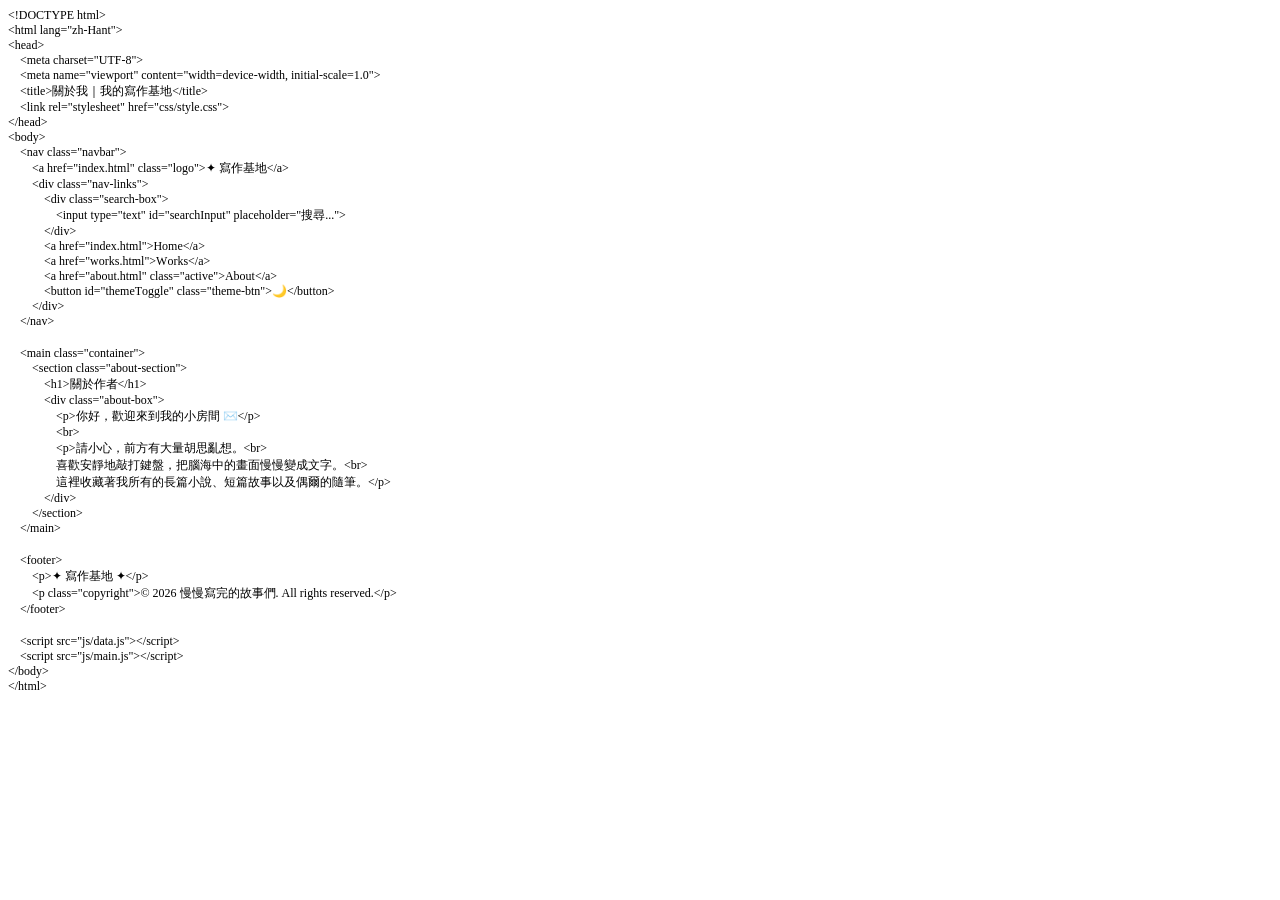
==== about.html @ 7deb7a11 "Add files via upload" ====
<!DOCTYPE html PUBLIC "-//W3C//DTD HTML 4.01//EN" "http://www.w3.org/TR/html4/strict.dtd">
<html>
<head>
  <meta http-equiv="Content-Type" content="text/html; charset=utf-8">
  <meta http-equiv="Content-Style-Type" content="text/css">
  <title></title>
  <meta name="Generator" content="Cocoa HTML Writer">
  <meta name="CocoaVersion" content="2685.5">
  <style type="text/css">
    p.p1 {margin: 0.0px 0.0px 0.0px 0.0px; font: 12.0px 'Songti TC'; -webkit-text-stroke: #000000}
    p.p2 {margin: 0.0px 0.0px 0.0px 0.0px; font: 12.0px 'Songti TC'; -webkit-text-stroke: #000000; min-height: 17.0px}
    span.s1 {font-kerning: none}
  </style>
</head>
<body>
<p class="p1"><span class="s1">&lt;!DOCTYPE html&gt;</span></p>
<p class="p1"><span class="s1">&lt;html lang="zh-Hant"&gt;</span></p>
<p class="p1"><span class="s1">&lt;head&gt;</span></p>
<p class="p1"><span class="s1"><span class="Apple-converted-space">    </span>&lt;meta charset="UTF-8"&gt;</span></p>
<p class="p1"><span class="s1"><span class="Apple-converted-space">    </span>&lt;meta name="viewport" content="width=device-width, initial-scale=1.0"&gt;</span></p>
<p class="p1"><span class="s1"><span class="Apple-converted-space">    </span>&lt;title&gt;關於我｜我的寫作基地&lt;/title&gt;</span></p>
<p class="p1"><span class="s1"><span class="Apple-converted-space">    </span>&lt;link rel="stylesheet" href="css/style.css"&gt;</span></p>
<p class="p1"><span class="s1">&lt;/head&gt;</span></p>
<p class="p1"><span class="s1">&lt;body&gt;</span></p>
<p class="p1"><span class="s1"><span class="Apple-converted-space">    </span>&lt;nav class="navbar"&gt;</span></p>
<p class="p1"><span class="s1"><span class="Apple-converted-space">        </span>&lt;a href="index.html" class="logo"&gt;✦ 寫作基地&lt;/a&gt;</span></p>
<p class="p1"><span class="s1"><span class="Apple-converted-space">        </span>&lt;div class="nav-links"&gt;</span></p>
<p class="p1"><span class="s1"><span class="Apple-converted-space">            </span>&lt;div class="search-box"&gt;</span></p>
<p class="p1"><span class="s1"><span class="Apple-converted-space">                </span>&lt;input type="text" id="searchInput" placeholder="搜尋..."&gt;</span></p>
<p class="p1"><span class="s1"><span class="Apple-converted-space">            </span>&lt;/div&gt;</span></p>
<p class="p1"><span class="s1"><span class="Apple-converted-space">            </span>&lt;a href="index.html"&gt;Home&lt;/a&gt;</span></p>
<p class="p1"><span class="s1"><span class="Apple-converted-space">            </span>&lt;a href="works.html"&gt;Works&lt;/a&gt;</span></p>
<p class="p1"><span class="s1"><span class="Apple-converted-space">            </span>&lt;a href="about.html" class="active"&gt;About&lt;/a&gt;</span></p>
<p class="p1"><span class="s1"><span class="Apple-converted-space">            </span>&lt;button id="themeToggle" class="theme-btn"&gt;🌙&lt;/button&gt;</span></p>
<p class="p1"><span class="s1"><span class="Apple-converted-space">        </span>&lt;/div&gt;</span></p>
<p class="p1"><span class="s1"><span class="Apple-converted-space">    </span>&lt;/nav&gt;</span></p>
<p class="p2"><span class="s1"></span><br></p>
<p class="p1"><span class="s1"><span class="Apple-converted-space">    </span>&lt;main class="container"&gt;</span></p>
<p class="p1"><span class="s1"><span class="Apple-converted-space">        </span>&lt;section class="about-section"&gt;</span></p>
<p class="p1"><span class="s1"><span class="Apple-converted-space">            </span>&lt;h1&gt;關於作者&lt;/h1&gt;</span></p>
<p class="p1"><span class="s1"><span class="Apple-converted-space">            </span>&lt;div class="about-box"&gt;</span></p>
<p class="p1"><span class="s1"><span class="Apple-converted-space">                </span>&lt;p&gt;你好，歡迎來到我的小房間 ✉️&lt;/p&gt;</span></p>
<p class="p1"><span class="s1"><span class="Apple-converted-space">                </span>&lt;br&gt;</span></p>
<p class="p1"><span class="s1"><span class="Apple-converted-space">                </span>&lt;p&gt;請小心，前方有大量胡思亂想。&lt;br&gt;</span></p>
<p class="p1"><span class="s1"><span class="Apple-converted-space">                </span>喜歡安靜地敲打鍵盤，把腦海中的畫面慢慢變成文字。&lt;br&gt;</span></p>
<p class="p1"><span class="s1"><span class="Apple-converted-space">                </span>這裡收藏著我所有的長篇小說、短篇故事以及偶爾的隨筆。&lt;/p&gt;</span></p>
<p class="p1"><span class="s1"><span class="Apple-converted-space">            </span>&lt;/div&gt;</span></p>
<p class="p1"><span class="s1"><span class="Apple-converted-space">        </span>&lt;/section&gt;</span></p>
<p class="p1"><span class="s1"><span class="Apple-converted-space">    </span>&lt;/main&gt;</span></p>
<p class="p2"><span class="s1"></span><br></p>
<p class="p1"><span class="s1"><span class="Apple-converted-space">    </span>&lt;footer&gt;</span></p>
<p class="p1"><span class="s1"><span class="Apple-converted-space">        </span>&lt;p&gt;✦ 寫作基地 ✦&lt;/p&gt;</span></p>
<p class="p1"><span class="s1"><span class="Apple-converted-space">        </span>&lt;p class="copyright"&gt;© 2026 慢慢寫完的故事們. All rights reserved.&lt;/p&gt;</span></p>
<p class="p1"><span class="s1"><span class="Apple-converted-space">    </span>&lt;/footer&gt;</span></p>
<p class="p2"><span class="s1"></span><br></p>
<p class="p1"><span class="s1"><span class="Apple-converted-space">    </span>&lt;script src="js/data.js"&gt;&lt;/script&gt;</span></p>
<p class="p1"><span class="s1"><span class="Apple-converted-space">    </span>&lt;script src="js/main.js"&gt;&lt;/script&gt;</span></p>
<p class="p1"><span class="s1">&lt;/body&gt;</span></p>
<p class="p1"><span class="s1">&lt;/html&gt;</span></p>
</body>
</html>
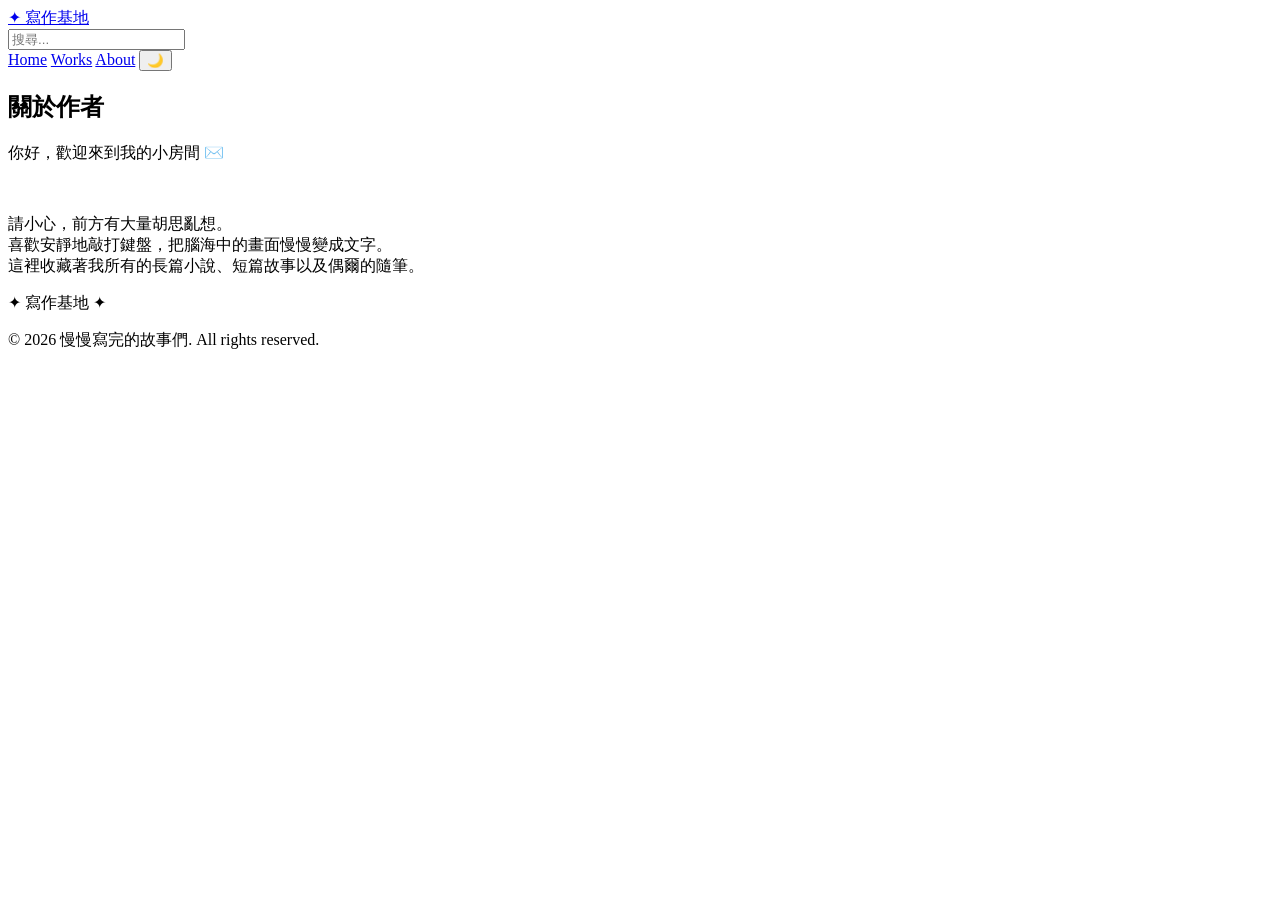
==== commit ea6ec5ef: "about.html" ====
--- a/about.html
+++ b/about.html
@@ -1,61 +1,44 @@
-<!DOCTYPE html PUBLIC "-//W3C//DTD HTML 4.01//EN" "http://www.w3.org/TR/html4/strict.dtd">
-<html>
+<!DOCTYPE html>
+<html lang="zh-Hant">
 <head>
-  <meta http-equiv="Content-Type" content="text/html; charset=utf-8">
-  <meta http-equiv="Content-Style-Type" content="text/css">
-  <title></title>
-  <meta name="Generator" content="Cocoa HTML Writer">
-  <meta name="CocoaVersion" content="2685.5">
-  <style type="text/css">
-    p.p1 {margin: 0.0px 0.0px 0.0px 0.0px; font: 12.0px 'Songti TC'; -webkit-text-stroke: #000000}
-    p.p2 {margin: 0.0px 0.0px 0.0px 0.0px; font: 12.0px 'Songti TC'; -webkit-text-stroke: #000000; min-height: 17.0px}
-    span.s1 {font-kerning: none}
-  </style>
+    <meta charset="UTF-8">
+    <meta name="viewport" content="width=device-width, initial-scale=1.0">
+    <title>關於我｜我的寫作基地</title>
+    <link rel="stylesheet" href="css/style.css">
 </head>
 <body>
-<p class="p1"><span class="s1">&lt;!DOCTYPE html&gt;</span></p>
-<p class="p1"><span class="s1">&lt;html lang="zh-Hant"&gt;</span></p>
-<p class="p1"><span class="s1">&lt;head&gt;</span></p>
-<p class="p1"><span class="s1"><span class="Apple-converted-space">    </span>&lt;meta charset="UTF-8"&gt;</span></p>
-<p class="p1"><span class="s1"><span class="Apple-converted-space">    </span>&lt;meta name="viewport" content="width=device-width, initial-scale=1.0"&gt;</span></p>
-<p class="p1"><span class="s1"><span class="Apple-converted-space">    </span>&lt;title&gt;關於我｜我的寫作基地&lt;/title&gt;</span></p>
-<p class="p1"><span class="s1"><span class="Apple-converted-space">    </span>&lt;link rel="stylesheet" href="css/style.css"&gt;</span></p>
-<p class="p1"><span class="s1">&lt;/head&gt;</span></p>
-<p class="p1"><span class="s1">&lt;body&gt;</span></p>
-<p class="p1"><span class="s1"><span class="Apple-converted-space">    </span>&lt;nav class="navbar"&gt;</span></p>
-<p class="p1"><span class="s1"><span class="Apple-converted-space">        </span>&lt;a href="index.html" class="logo"&gt;✦ 寫作基地&lt;/a&gt;</span></p>
-<p class="p1"><span class="s1"><span class="Apple-converted-space">        </span>&lt;div class="nav-links"&gt;</span></p>
-<p class="p1"><span class="s1"><span class="Apple-converted-space">            </span>&lt;div class="search-box"&gt;</span></p>
-<p class="p1"><span class="s1"><span class="Apple-converted-space">                </span>&lt;input type="text" id="searchInput" placeholder="搜尋..."&gt;</span></p>
-<p class="p1"><span class="s1"><span class="Apple-converted-space">            </span>&lt;/div&gt;</span></p>
-<p class="p1"><span class="s1"><span class="Apple-converted-space">            </span>&lt;a href="index.html"&gt;Home&lt;/a&gt;</span></p>
-<p class="p1"><span class="s1"><span class="Apple-converted-space">            </span>&lt;a href="works.html"&gt;Works&lt;/a&gt;</span></p>
-<p class="p1"><span class="s1"><span class="Apple-converted-space">            </span>&lt;a href="about.html" class="active"&gt;About&lt;/a&gt;</span></p>
-<p class="p1"><span class="s1"><span class="Apple-converted-space">            </span>&lt;button id="themeToggle" class="theme-btn"&gt;🌙&lt;/button&gt;</span></p>
-<p class="p1"><span class="s1"><span class="Apple-converted-space">        </span>&lt;/div&gt;</span></p>
-<p class="p1"><span class="s1"><span class="Apple-converted-space">    </span>&lt;/nav&gt;</span></p>
-<p class="p2"><span class="s1"></span><br></p>
-<p class="p1"><span class="s1"><span class="Apple-converted-space">    </span>&lt;main class="container"&gt;</span></p>
-<p class="p1"><span class="s1"><span class="Apple-converted-space">        </span>&lt;section class="about-section"&gt;</span></p>
-<p class="p1"><span class="s1"><span class="Apple-converted-space">            </span>&lt;h1&gt;關於作者&lt;/h1&gt;</span></p>
-<p class="p1"><span class="s1"><span class="Apple-converted-space">            </span>&lt;div class="about-box"&gt;</span></p>
-<p class="p1"><span class="s1"><span class="Apple-converted-space">                </span>&lt;p&gt;你好，歡迎來到我的小房間 ✉️&lt;/p&gt;</span></p>
-<p class="p1"><span class="s1"><span class="Apple-converted-space">                </span>&lt;br&gt;</span></p>
-<p class="p1"><span class="s1"><span class="Apple-converted-space">                </span>&lt;p&gt;請小心，前方有大量胡思亂想。&lt;br&gt;</span></p>
-<p class="p1"><span class="s1"><span class="Apple-converted-space">                </span>喜歡安靜地敲打鍵盤，把腦海中的畫面慢慢變成文字。&lt;br&gt;</span></p>
-<p class="p1"><span class="s1"><span class="Apple-converted-space">                </span>這裡收藏著我所有的長篇小說、短篇故事以及偶爾的隨筆。&lt;/p&gt;</span></p>
-<p class="p1"><span class="s1"><span class="Apple-converted-space">            </span>&lt;/div&gt;</span></p>
-<p class="p1"><span class="s1"><span class="Apple-converted-space">        </span>&lt;/section&gt;</span></p>
-<p class="p1"><span class="s1"><span class="Apple-converted-space">    </span>&lt;/main&gt;</span></p>
-<p class="p2"><span class="s1"></span><br></p>
-<p class="p1"><span class="s1"><span class="Apple-converted-space">    </span>&lt;footer&gt;</span></p>
-<p class="p1"><span class="s1"><span class="Apple-converted-space">        </span>&lt;p&gt;✦ 寫作基地 ✦&lt;/p&gt;</span></p>
-<p class="p1"><span class="s1"><span class="Apple-converted-space">        </span>&lt;p class="copyright"&gt;© 2026 慢慢寫完的故事們. All rights reserved.&lt;/p&gt;</span></p>
-<p class="p1"><span class="s1"><span class="Apple-converted-space">    </span>&lt;/footer&gt;</span></p>
-<p class="p2"><span class="s1"></span><br></p>
-<p class="p1"><span class="s1"><span class="Apple-converted-space">    </span>&lt;script src="js/data.js"&gt;&lt;/script&gt;</span></p>
-<p class="p1"><span class="s1"><span class="Apple-converted-space">    </span>&lt;script src="js/main.js"&gt;&lt;/script&gt;</span></p>
-<p class="p1"><span class="s1">&lt;/body&gt;</span></p>
-<p class="p1"><span class="s1">&lt;/html&gt;</span></p>
+    <nav class="navbar">
+        <a href="index.html" class="logo">✦ 寫作基地</a>
+        <div class="nav-links">
+            <div class="search-box">
+                <input type="text" id="searchInput" placeholder="搜尋...">
+            </div>
+            <a href="index.html">Home</a>
+            <a href="works.html">Works</a>
+            <a href="about.html" class="active">About</a>
+            <button id="themeToggle" class="theme-btn">🌙</button>
+        </div>
+    </nav>
+
+    <main class="container">
+        <section class="about-section">
+            <h1>關於作者</h1>
+            <div class="about-box">
+                <p>你好，歡迎來到我的小房間 ✉️</p>
+                <br>
+                <p>請小心，前方有大量胡思亂想。<br>
+                喜歡安靜地敲打鍵盤，把腦海中的畫面慢慢變成文字。<br>
+                這裡收藏著我所有的長篇小說、短篇故事以及偶爾的隨筆。</p>
+            </div>
+        </section>
+    </main>
+
+    <footer>
+        <p>✦ 寫作基地 ✦</p>
+        <p class="copyright">© 2026 慢慢寫完的故事們. All rights reserved.</p>
+    </footer>
+
+    <script src="js/data.js"></script>
+    <script src="js/main.js"></script>
 </body>
 </html>
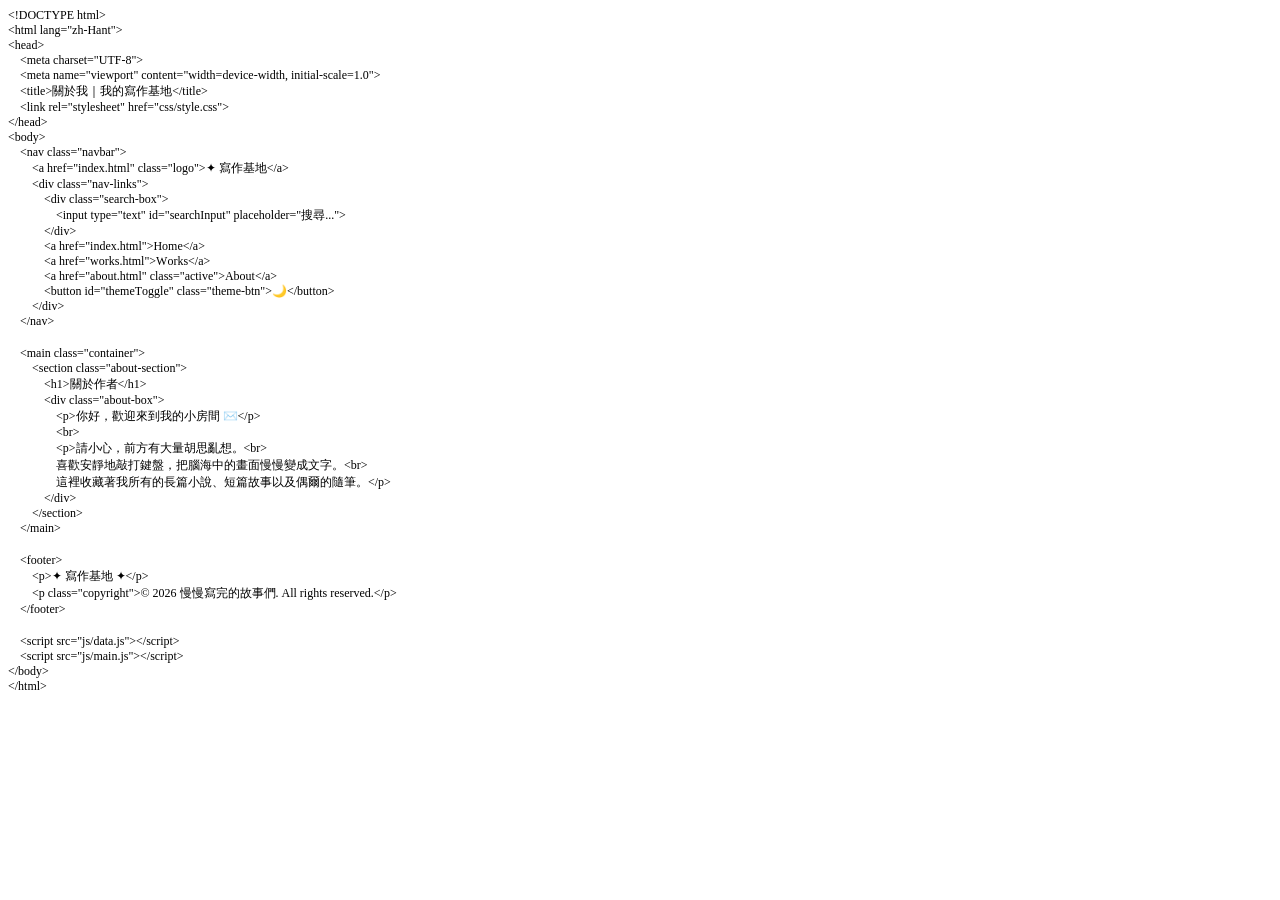
==== commit 207060e2: "Add files via upload" ====
--- a/about.html
+++ b/about.html
@@ -1,44 +1,61 @@
-<!DOCTYPE html>
-<html lang="zh-Hant">
+<!DOCTYPE html PUBLIC "-//W3C//DTD HTML 4.01//EN" "http://www.w3.org/TR/html4/strict.dtd">
+<html>
 <head>
-    <meta charset="UTF-8">
-    <meta name="viewport" content="width=device-width, initial-scale=1.0">
-    <title>關於我｜我的寫作基地</title>
-    <link rel="stylesheet" href="css/style.css">
+  <meta http-equiv="Content-Type" content="text/html; charset=utf-8">
+  <meta http-equiv="Content-Style-Type" content="text/css">
+  <title></title>
+  <meta name="Generator" content="Cocoa HTML Writer">
+  <meta name="CocoaVersion" content="2685.5">
+  <style type="text/css">
+    p.p1 {margin: 0.0px 0.0px 0.0px 0.0px; font: 12.0px 'Songti TC'; -webkit-text-stroke: #000000}
+    p.p2 {margin: 0.0px 0.0px 0.0px 0.0px; font: 12.0px 'Songti TC'; -webkit-text-stroke: #000000; min-height: 17.0px}
+    span.s1 {font-kerning: none}
+  </style>
 </head>
 <body>
-    <nav class="navbar">
-        <a href="index.html" class="logo">✦ 寫作基地</a>
-        <div class="nav-links">
-            <div class="search-box">
-                <input type="text" id="searchInput" placeholder="搜尋...">
-            </div>
-            <a href="index.html">Home</a>
-            <a href="works.html">Works</a>
-            <a href="about.html" class="active">About</a>
-            <button id="themeToggle" class="theme-btn">🌙</button>
-        </div>
-    </nav>
-
-    <main class="container">
-        <section class="about-section">
-            <h1>關於作者</h1>
-            <div class="about-box">
-                <p>你好，歡迎來到我的小房間 ✉️</p>
-                <br>
-                <p>請小心，前方有大量胡思亂想。<br>
-                喜歡安靜地敲打鍵盤，把腦海中的畫面慢慢變成文字。<br>
-                這裡收藏著我所有的長篇小說、短篇故事以及偶爾的隨筆。</p>
-            </div>
-        </section>
-    </main>
-
-    <footer>
-        <p>✦ 寫作基地 ✦</p>
-        <p class="copyright">© 2026 慢慢寫完的故事們. All rights reserved.</p>
-    </footer>
-
-    <script src="js/data.js"></script>
-    <script src="js/main.js"></script>
+<p class="p1"><span class="s1">&lt;!DOCTYPE html&gt;</span></p>
+<p class="p1"><span class="s1">&lt;html lang="zh-Hant"&gt;</span></p>
+<p class="p1"><span class="s1">&lt;head&gt;</span></p>
+<p class="p1"><span class="s1"><span class="Apple-converted-space">    </span>&lt;meta charset="UTF-8"&gt;</span></p>
+<p class="p1"><span class="s1"><span class="Apple-converted-space">    </span>&lt;meta name="viewport" content="width=device-width, initial-scale=1.0"&gt;</span></p>
+<p class="p1"><span class="s1"><span class="Apple-converted-space">    </span>&lt;title&gt;關於我｜我的寫作基地&lt;/title&gt;</span></p>
+<p class="p1"><span class="s1"><span class="Apple-converted-space">    </span>&lt;link rel="stylesheet" href="css/style.css"&gt;</span></p>
+<p class="p1"><span class="s1">&lt;/head&gt;</span></p>
+<p class="p1"><span class="s1">&lt;body&gt;</span></p>
+<p class="p1"><span class="s1"><span class="Apple-converted-space">    </span>&lt;nav class="navbar"&gt;</span></p>
+<p class="p1"><span class="s1"><span class="Apple-converted-space">        </span>&lt;a href="index.html" class="logo"&gt;✦ 寫作基地&lt;/a&gt;</span></p>
+<p class="p1"><span class="s1"><span class="Apple-converted-space">        </span>&lt;div class="nav-links"&gt;</span></p>
+<p class="p1"><span class="s1"><span class="Apple-converted-space">            </span>&lt;div class="search-box"&gt;</span></p>
+<p class="p1"><span class="s1"><span class="Apple-converted-space">                </span>&lt;input type="text" id="searchInput" placeholder="搜尋..."&gt;</span></p>
+<p class="p1"><span class="s1"><span class="Apple-converted-space">            </span>&lt;/div&gt;</span></p>
+<p class="p1"><span class="s1"><span class="Apple-converted-space">            </span>&lt;a href="index.html"&gt;Home&lt;/a&gt;</span></p>
+<p class="p1"><span class="s1"><span class="Apple-converted-space">            </span>&lt;a href="works.html"&gt;Works&lt;/a&gt;</span></p>
+<p class="p1"><span class="s1"><span class="Apple-converted-space">            </span>&lt;a href="about.html" class="active"&gt;About&lt;/a&gt;</span></p>
+<p class="p1"><span class="s1"><span class="Apple-converted-space">            </span>&lt;button id="themeToggle" class="theme-btn"&gt;🌙&lt;/button&gt;</span></p>
+<p class="p1"><span class="s1"><span class="Apple-converted-space">        </span>&lt;/div&gt;</span></p>
+<p class="p1"><span class="s1"><span class="Apple-converted-space">    </span>&lt;/nav&gt;</span></p>
+<p class="p2"><span class="s1"></span><br></p>
+<p class="p1"><span class="s1"><span class="Apple-converted-space">    </span>&lt;main class="container"&gt;</span></p>
+<p class="p1"><span class="s1"><span class="Apple-converted-space">        </span>&lt;section class="about-section"&gt;</span></p>
+<p class="p1"><span class="s1"><span class="Apple-converted-space">            </span>&lt;h1&gt;關於作者&lt;/h1&gt;</span></p>
+<p class="p1"><span class="s1"><span class="Apple-converted-space">            </span>&lt;div class="about-box"&gt;</span></p>
+<p class="p1"><span class="s1"><span class="Apple-converted-space">                </span>&lt;p&gt;你好，歡迎來到我的小房間 ✉️&lt;/p&gt;</span></p>
+<p class="p1"><span class="s1"><span class="Apple-converted-space">                </span>&lt;br&gt;</span></p>
+<p class="p1"><span class="s1"><span class="Apple-converted-space">                </span>&lt;p&gt;請小心，前方有大量胡思亂想。&lt;br&gt;</span></p>
+<p class="p1"><span class="s1"><span class="Apple-converted-space">                </span>喜歡安靜地敲打鍵盤，把腦海中的畫面慢慢變成文字。&lt;br&gt;</span></p>
+<p class="p1"><span class="s1"><span class="Apple-converted-space">                </span>這裡收藏著我所有的長篇小說、短篇故事以及偶爾的隨筆。&lt;/p&gt;</span></p>
+<p class="p1"><span class="s1"><span class="Apple-converted-space">            </span>&lt;/div&gt;</span></p>
+<p class="p1"><span class="s1"><span class="Apple-converted-space">        </span>&lt;/section&gt;</span></p>
+<p class="p1"><span class="s1"><span class="Apple-converted-space">    </span>&lt;/main&gt;</span></p>
+<p class="p2"><span class="s1"></span><br></p>
+<p class="p1"><span class="s1"><span class="Apple-converted-space">    </span>&lt;footer&gt;</span></p>
+<p class="p1"><span class="s1"><span class="Apple-converted-space">        </span>&lt;p&gt;✦ 寫作基地 ✦&lt;/p&gt;</span></p>
+<p class="p1"><span class="s1"><span class="Apple-converted-space">        </span>&lt;p class="copyright"&gt;© 2026 慢慢寫完的故事們. All rights reserved.&lt;/p&gt;</span></p>
+<p class="p1"><span class="s1"><span class="Apple-converted-space">    </span>&lt;/footer&gt;</span></p>
+<p class="p2"><span class="s1"></span><br></p>
+<p class="p1"><span class="s1"><span class="Apple-converted-space">    </span>&lt;script src="js/data.js"&gt;&lt;/script&gt;</span></p>
+<p class="p1"><span class="s1"><span class="Apple-converted-space">    </span>&lt;script src="js/main.js"&gt;&lt;/script&gt;</span></p>
+<p class="p1"><span class="s1">&lt;/body&gt;</span></p>
+<p class="p1"><span class="s1">&lt;/html&gt;</span></p>
 </body>
 </html>
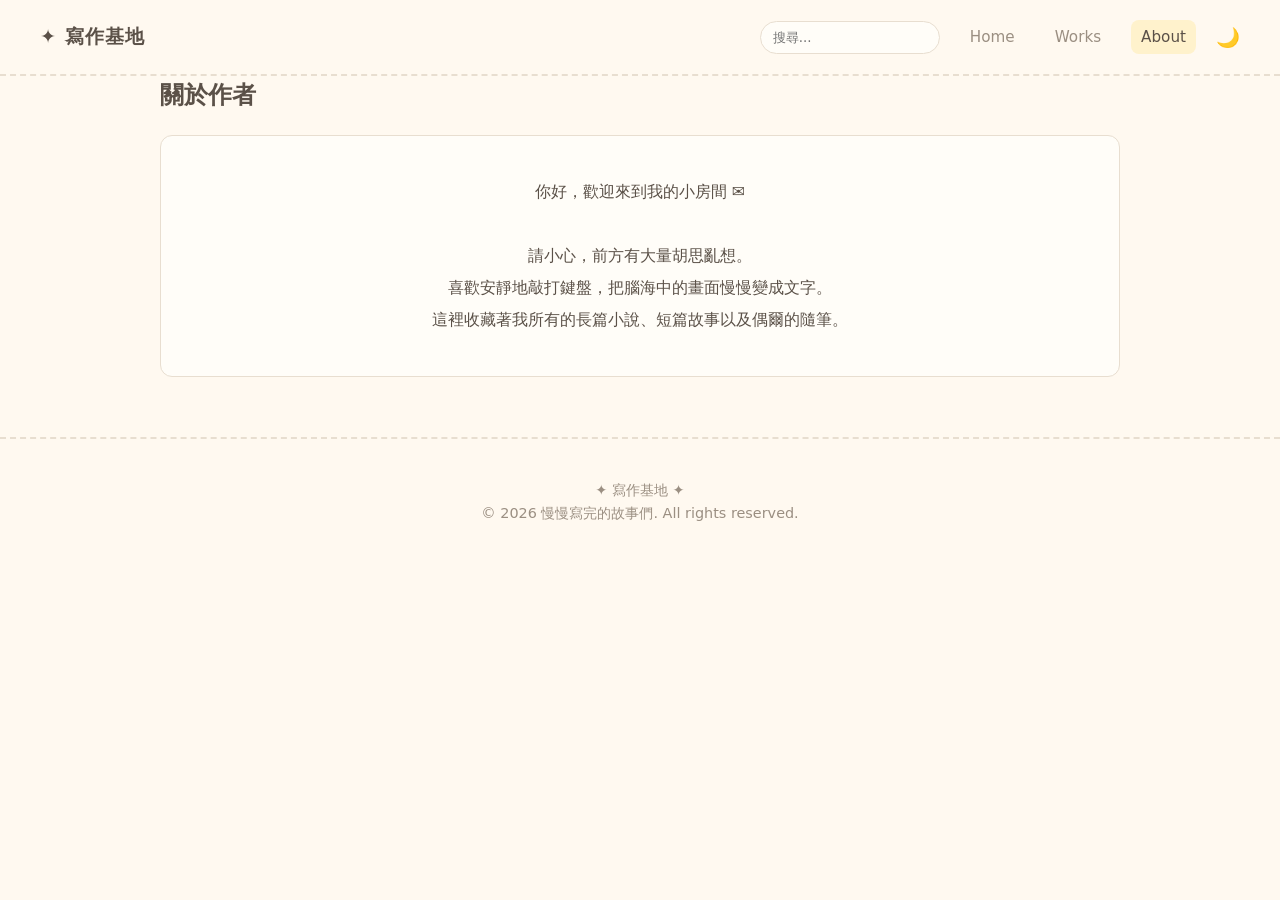
==== commit 4c640cf2: "Update about.html" ====
--- a/about.html
+++ b/about.html
@@ -1,61 +1,44 @@
-<!DOCTYPE html PUBLIC "-//W3C//DTD HTML 4.01//EN" "http://www.w3.org/TR/html4/strict.dtd">
-<html>
+<!DOCTYPE html>
+<html lang="zh-Hant">
 <head>
-  <meta http-equiv="Content-Type" content="text/html; charset=utf-8">
-  <meta http-equiv="Content-Style-Type" content="text/css">
-  <title></title>
-  <meta name="Generator" content="Cocoa HTML Writer">
-  <meta name="CocoaVersion" content="2685.5">
-  <style type="text/css">
-    p.p1 {margin: 0.0px 0.0px 0.0px 0.0px; font: 12.0px 'Songti TC'; -webkit-text-stroke: #000000}
-    p.p2 {margin: 0.0px 0.0px 0.0px 0.0px; font: 12.0px 'Songti TC'; -webkit-text-stroke: #000000; min-height: 17.0px}
-    span.s1 {font-kerning: none}
-  </style>
+    <meta charset="UTF-8">
+    <meta name="viewport" content="width=device-width, initial-scale=1.0">
+    <title>關於我｜我的寫作基地</title>
+    <link rel="stylesheet" href="css/style.css">
 </head>
 <body>
-<p class="p1"><span class="s1">&lt;!DOCTYPE html&gt;</span></p>
-<p class="p1"><span class="s1">&lt;html lang="zh-Hant"&gt;</span></p>
-<p class="p1"><span class="s1">&lt;head&gt;</span></p>
-<p class="p1"><span class="s1"><span class="Apple-converted-space">    </span>&lt;meta charset="UTF-8"&gt;</span></p>
-<p class="p1"><span class="s1"><span class="Apple-converted-space">    </span>&lt;meta name="viewport" content="width=device-width, initial-scale=1.0"&gt;</span></p>
-<p class="p1"><span class="s1"><span class="Apple-converted-space">    </span>&lt;title&gt;關於我｜我的寫作基地&lt;/title&gt;</span></p>
-<p class="p1"><span class="s1"><span class="Apple-converted-space">    </span>&lt;link rel="stylesheet" href="css/style.css"&gt;</span></p>
-<p class="p1"><span class="s1">&lt;/head&gt;</span></p>
-<p class="p1"><span class="s1">&lt;body&gt;</span></p>
-<p class="p1"><span class="s1"><span class="Apple-converted-space">    </span>&lt;nav class="navbar"&gt;</span></p>
-<p class="p1"><span class="s1"><span class="Apple-converted-space">        </span>&lt;a href="index.html" class="logo"&gt;✦ 寫作基地&lt;/a&gt;</span></p>
-<p class="p1"><span class="s1"><span class="Apple-converted-space">        </span>&lt;div class="nav-links"&gt;</span></p>
-<p class="p1"><span class="s1"><span class="Apple-converted-space">            </span>&lt;div class="search-box"&gt;</span></p>
-<p class="p1"><span class="s1"><span class="Apple-converted-space">                </span>&lt;input type="text" id="searchInput" placeholder="搜尋..."&gt;</span></p>
-<p class="p1"><span class="s1"><span class="Apple-converted-space">            </span>&lt;/div&gt;</span></p>
-<p class="p1"><span class="s1"><span class="Apple-converted-space">            </span>&lt;a href="index.html"&gt;Home&lt;/a&gt;</span></p>
-<p class="p1"><span class="s1"><span class="Apple-converted-space">            </span>&lt;a href="works.html"&gt;Works&lt;/a&gt;</span></p>
-<p class="p1"><span class="s1"><span class="Apple-converted-space">            </span>&lt;a href="about.html" class="active"&gt;About&lt;/a&gt;</span></p>
-<p class="p1"><span class="s1"><span class="Apple-converted-space">            </span>&lt;button id="themeToggle" class="theme-btn"&gt;🌙&lt;/button&gt;</span></p>
-<p class="p1"><span class="s1"><span class="Apple-converted-space">        </span>&lt;/div&gt;</span></p>
-<p class="p1"><span class="s1"><span class="Apple-converted-space">    </span>&lt;/nav&gt;</span></p>
-<p class="p2"><span class="s1"></span><br></p>
-<p class="p1"><span class="s1"><span class="Apple-converted-space">    </span>&lt;main class="container"&gt;</span></p>
-<p class="p1"><span class="s1"><span class="Apple-converted-space">        </span>&lt;section class="about-section"&gt;</span></p>
-<p class="p1"><span class="s1"><span class="Apple-converted-space">            </span>&lt;h1&gt;關於作者&lt;/h1&gt;</span></p>
-<p class="p1"><span class="s1"><span class="Apple-converted-space">            </span>&lt;div class="about-box"&gt;</span></p>
-<p class="p1"><span class="s1"><span class="Apple-converted-space">                </span>&lt;p&gt;你好，歡迎來到我的小房間 ✉️&lt;/p&gt;</span></p>
-<p class="p1"><span class="s1"><span class="Apple-converted-space">                </span>&lt;br&gt;</span></p>
-<p class="p1"><span class="s1"><span class="Apple-converted-space">                </span>&lt;p&gt;請小心，前方有大量胡思亂想。&lt;br&gt;</span></p>
-<p class="p1"><span class="s1"><span class="Apple-converted-space">                </span>喜歡安靜地敲打鍵盤，把腦海中的畫面慢慢變成文字。&lt;br&gt;</span></p>
-<p class="p1"><span class="s1"><span class="Apple-converted-space">                </span>這裡收藏著我所有的長篇小說、短篇故事以及偶爾的隨筆。&lt;/p&gt;</span></p>
-<p class="p1"><span class="s1"><span class="Apple-converted-space">            </span>&lt;/div&gt;</span></p>
-<p class="p1"><span class="s1"><span class="Apple-converted-space">        </span>&lt;/section&gt;</span></p>
-<p class="p1"><span class="s1"><span class="Apple-converted-space">    </span>&lt;/main&gt;</span></p>
-<p class="p2"><span class="s1"></span><br></p>
-<p class="p1"><span class="s1"><span class="Apple-converted-space">    </span>&lt;footer&gt;</span></p>
-<p class="p1"><span class="s1"><span class="Apple-converted-space">        </span>&lt;p&gt;✦ 寫作基地 ✦&lt;/p&gt;</span></p>
-<p class="p1"><span class="s1"><span class="Apple-converted-space">        </span>&lt;p class="copyright"&gt;© 2026 慢慢寫完的故事們. All rights reserved.&lt;/p&gt;</span></p>
-<p class="p1"><span class="s1"><span class="Apple-converted-space">    </span>&lt;/footer&gt;</span></p>
-<p class="p2"><span class="s1"></span><br></p>
-<p class="p1"><span class="s1"><span class="Apple-converted-space">    </span>&lt;script src="js/data.js"&gt;&lt;/script&gt;</span></p>
-<p class="p1"><span class="s1"><span class="Apple-converted-space">    </span>&lt;script src="js/main.js"&gt;&lt;/script&gt;</span></p>
-<p class="p1"><span class="s1">&lt;/body&gt;</span></p>
-<p class="p1"><span class="s1">&lt;/html&gt;</span></p>
+    <nav class="navbar">
+        <a href="index.html" class="logo">✦ 寫作基地</a>
+        <div class="nav-links">
+            <div class="search-box">
+                <input type="text" id="searchInput" placeholder="搜尋...">
+            </div>
+            <a href="index.html">Home</a>
+            <a href="works.html">Works</a>
+            <a href="about.html" class="active">About</a>
+            <button id="themeToggle" class="theme-btn">🌙</button>
+        </div>
+    </nav>
+
+    <main class="container">
+        <section class="about-section">
+            <h1>關於作者</h1>
+            <div class="about-box">
+                <p>你好，歡迎來到我的小房間 ✉️</p>
+                <br>
+                <p>請小心，前方有大量胡思亂想。<br>
+                喜歡安靜地敲打鍵盤，把腦海中的畫面慢慢變成文字。<br>
+                這裡收藏著我所有的長篇小說、短篇故事以及偶爾的隨筆。</p>
+            </div>
+        </section>
+    </main>
+
+    <footer>
+        <p>✦ 寫作基地 ✦</p>
+        <p class="copyright">© 2026 慢慢寫完的故事們. All rights reserved.</p>
+    </footer>
+
+    <script src="js/data.js"></script>
+    <script src="js/main.js"></script>
 </body>
 </html>
--- a/css/style.css
+++ b/css/style.css
@@ -0,0 +1,490 @@
+/* ==================== 
+   CSS Variables & Theme
+   ==================== */
+:root {
+    /* 奶油色系 Light Mode */
+    --bg-main: #FFF9F0;
+    --bg-card: #FFFDF8;
+    --text-main: #5B5148;
+    --text-sub: #9B8F82;
+    --border-color: #E8DED0;
+    --accent-blue: #D6E4EE;
+    --accent-pink: #F8E5E5;
+    --accent-yellow: #FFF2CC;
+    --hover-shadow: rgba(91, 81, 72, 0.08);
+    --btn-hover: #E8DED0;
+}
+
+[data-theme="dark"] {
+    /* 深色模式 Dark Mode */
+    --bg-main: #2A2624;
+    --bg-card: #383330;
+    --text-main: #E8DED0;
+    --text-sub: #A89F95;
+    --border-color: #5B5148;
+    --accent-blue: #4A5C6B;
+    --accent-pink: #6B4A4A;
+    --accent-yellow: #6B5C3A;
+    --hover-shadow: rgba(0, 0, 0, 0.2);
+    --btn-hover: #4A433D;
+}
+
+/* ==================== 
+   Global Styles
+   ==================== */
+* {
+    box-sizing: border-box;
+    margin: 0;
+    padding: 0;
+    transition: background-color 0.3s ease, color 0.3s ease;
+}
+
+body {
+    font-family: 'Noto Sans TC', 'PingFang TC', 'Microsoft JhengHei', system-ui, sans-serif;
+    background-color: var(--bg-main);
+    color: var(--text-main);
+    line-height: 1.6;
+    overflow-x: hidden;
+}
+
+a {
+    text-decoration: none;
+    color: inherit;
+}
+
+ul {
+    list-style: none;
+}
+
+.container {
+    max-width: 1000px;
+    margin: 0 auto;
+    padding: 0 20px;
+}
+
+/* ==================== 
+   Navbar
+   ==================== */
+.navbar {
+    display: flex;
+    justify-content: space-between;
+    align-items: center;
+    padding: 20px 40px;
+    background-color: var(--bg-main);
+    position: sticky;
+    top: 0;
+    z-index: 100;
+    border-bottom: 2px dashed var(--border-color);
+}
+
+.logo {
+    font-weight: bold;
+    font-size: 1.2rem;
+    letter-spacing: 1px;
+}
+
+.nav-links {
+    display: flex;
+    align-items: center;
+    gap: 20px;
+}
+
+.nav-links a {
+    font-size: 0.95rem;
+    color: var(--text-sub);
+    padding: 5px 10px;
+    border-radius: 8px;
+    transition: all 0.2s ease;
+}
+
+.nav-links a:hover, .nav-links a.active {
+    color: var(--text-main);
+    background-color: var(--accent-yellow);
+}
+
+.theme-btn {
+    background: none;
+    border: none;
+    cursor: pointer;
+    font-size: 1.2rem;
+}
+
+/* Search Box */
+.search-box input {
+    padding: 8px 12px;
+    border: 1px solid var(--border-color);
+    border-radius: 20px;
+    background-color: var(--bg-card);
+    color: var(--text-main);
+    font-family: inherit;
+    outline: none;
+    width: 180px;
+    transition: width 0.3s;
+}
+.search-box input:focus {
+    width: 220px;
+    border-color: var(--text-sub);
+}
+
+/* ==================== 
+   Hero Section
+   ==================== */
+.hero {
+    text-align: center;
+    padding: 60px 20px;
+    position: relative;
+    max-width: 600px;
+    margin: 0 auto;
+}
+
+.hero h1 {
+    font-size: 2rem;
+    margin-bottom: 10px;
+    letter-spacing: 2px;
+}
+
+.hero p {
+    color: var(--text-sub);
+    margin-bottom: 20px;
+}
+
+.cute-tag {
+    display: inline-block;
+    background-color: var(--accent-pink);
+    padding: 4px 12px;
+    border-radius: 20px;
+    font-size: 0.85rem;
+    color: var(--text-main);
+    border: 1px solid var(--border-color);
+}
+
+/* Pixel Decorations (Pure CSS / Text) */
+.pixel-decor {
+    position: absolute;
+    font-family: 'Courier New', Courier, monospace;
+    font-weight: bold;
+    opacity: 0.6;
+    animation: float 3s ease-in-out infinite;
+}
+
+.star-1 { top: 20%; left: 10%; color: #d4af37; font-size: 1.5rem; }
+.heart-1 { bottom: 30%; right: 15%; color: #e68a8a; font-size: 1.2rem; animation-delay: 1s; }
+
+@keyframes float {
+    0%, 100% { transform: translateY(0); }
+    50% { transform: translateY(-10px); }
+}
+
+/* ==================== 
+   Sections & Cards
+   ==================== */
+.section {
+    margin-bottom: 60px;
+}
+
+.section-title {
+    font-size: 1.2rem;
+    border-left: 4px solid var(--text-sub);
+    padding-left: 10px;
+    margin-bottom: 20px;
+    display: inline-block;
+}
+
+.cards-grid {
+    display: grid;
+    grid-template-columns: repeat(auto-fill, minmax(300px, 1fr));
+    gap: 20px;
+}
+
+.card {
+    background-color: var(--bg-card);
+    border: 1px solid var(--border-color);
+    border-radius: 12px;
+    padding: 20px;
+    display: flex;
+    flex-direction: column;
+    gap: 10px;
+    transition: transform 0.2s ease, box-shadow 0.2s ease;
+    cursor: pointer;
+}
+
+.card:hover {
+    transform: translateY(-4px);
+    box-shadow: 0 8px 16px var(--hover-shadow);
+}
+
+.card-meta {
+    font-size: 0.85rem;
+    color: var(--text-sub);
+    display: flex;
+    gap: 10px;
+    flex-wrap: wrap;
+}
+
+.card-title {
+    font-size: 1.2rem;
+    font-weight: bold;
+    line-height: 1.4;
+}
+
+.card-desc {
+    font-size: 0.95rem;
+    color: var(--text-sub);
+    display: -webkit-box;
+    -webkit-line-clamp: 2;
+    -webkit-box-orient: vertical;
+    overflow: hidden;
+    margin-bottom: 10px;
+}
+
+.tag {
+    background-color: var(--accent-blue);
+    padding: 2px 8px;
+    border-radius: 4px;
+    font-size: 0.8rem;
+}
+.tag.status { background-color: var(--accent-yellow); }
+
+.card-btn {
+    margin-top: auto;
+    align-self: flex-start;
+    font-size: 0.9rem;
+    color: var(--text-main);
+    border-bottom: 2px solid var(--accent-pink);
+    padding-bottom: 2px;
+}
+
+/* ==================== 
+   Works Page & Categories
+   ==================== */
+.page-header {
+    text-align: center;
+    padding: 40px 0;
+}
+
+.categories-filter {
+    display: flex;
+    justify-content: center;
+    gap: 15px;
+    margin-top: 20px;
+    flex-wrap: wrap;
+}
+
+.cat-btn {
+    background-color: var(--bg-card);
+    border: 1px solid var(--border-color);
+    padding: 8px 16px;
+    border-radius: 20px;
+    cursor: pointer;
+    color: var(--text-main);
+    transition: all 0.2s;
+}
+
+.cat-btn:hover, .cat-btn.active {
+    background-color: var(--text-main);
+    color: var(--bg-main);
+}
+
+.works-list {
+    display: flex;
+    flex-direction: column;
+    gap: 20px;
+}
+
+.work-row {
+    background-color: var(--bg-card);
+    border: 1px solid var(--border-color);
+    border-radius: 12px;
+    padding: 25px;
+    display: flex;
+    flex-direction: column;
+    gap: 15px;
+    transition: transform 0.2s ease;
+}
+
+.work-row:hover {
+    transform: translateX(5px);
+    border-color: var(--text-sub);
+}
+
+/* ==================== 
+   Work Detail Page
+   ==================== */
+.work-detail-container {
+    max-width: 800px;
+    padding-top: 40px;
+}
+
+.work-header h1 {
+    font-size: 1.8rem;
+    margin-bottom: 15px;
+}
+
+.work-desc {
+    margin: 20px 0;
+    color: var(--text-sub);
+    line-height: 1.8;
+}
+
+.divider {
+    text-align: center;
+    color: var(--border-color);
+    letter-spacing: 2px;
+    margin: 40px 0;
+}
+
+.chapter-item {
+    display: flex;
+    justify-content: space-between;
+    padding: 15px 20px;
+    border-bottom: 1px dashed var(--border-color);
+    transition: background-color 0.2s;
+}
+
+.chapter-item:hover {
+    background-color: var(--bg-card);
+    border-radius: 8px;
+    border-bottom: 1px solid transparent;
+}
+
+/* ==================== 
+   Article Reading Page (Core)
+   ==================== */
+.reading-container {
+    max-width: 760px; /* 控制舒服的閱讀寬度 */
+    margin: 0 auto;
+    padding: 40px 20px;
+}
+
+.article-header {
+    text-align: center;
+    margin-bottom: 40px;
+}
+
+.article-header h1 {
+    font-size: 1.8rem;
+    margin-bottom: 15px;
+    font-family: 'Noto Serif TC', serif; /* 小說標題適合明體 */
+}
+
+.article-meta {
+    color: var(--text-sub);
+    font-size: 0.9rem;
+}
+
+.article-body {
+    font-family: 'Noto Serif TC', 'PingFang TC', serif; /* 正文推薦明體，閱讀小說更有感 */
+    font-size: 18px;
+    line-height: 2.1; /* 充足行距 */
+    color: var(--text-main);
+    letter-spacing: 0.05em;
+}
+
+.article-body p {
+    margin-bottom: 2em; /* 段落間距明顯 */
+    text-indent: 2em; /* 中文首行縮排 */
+}
+
+.article-nav {
+    display: flex;
+    justify-content: space-between;
+    margin-top: 60px;
+    padding-top: 20px;
+    border-top: 1px solid var(--border-color);
+}
+
+.nav-btn {
+    padding: 10px 20px;
+    border: 1px solid var(--border-color);
+    border-radius: 8px;
+    background-color: var(--bg-card);
+    color: var(--text-main);
+    transition: all 0.2s;
+}
+
+.nav-btn:hover:not(:disabled) {
+    background-color: var(--btn-hover);
+}
+
+.nav-btn:disabled {
+    opacity: 0.3;
+    cursor: not-allowed;
+}
+
+.back-btn {
+    background: none;
+    border: none;
+    color: var(--text-sub);
+    text-decoration: underline;
+    text-underline-offset: 4px;
+    cursor: pointer;
+}
+
+/* ==================== 
+   About Page
+   ==================== */
+.about-box {
+    background-color: var(--bg-card);
+    border: 1px solid var(--border-color);
+    border-radius: 12px;
+    padding: 40px;
+    text-align: center;
+    line-height: 2;
+    margin-top: 20px;
+}
+
+/* ==================== 
+   Footer
+   ==================== */
+footer {
+    text-align: center;
+    padding: 40px 20px;
+    margin-top: 60px;
+    border-top: 2px dashed var(--border-color);
+    color: var(--text-sub);
+    font-size: 0.9rem;
+}
+
+/* ==================== 
+   RWD Mobile Adjustments
+   ==================== */
+@media (max-width: 768px) {
+    .navbar {
+        flex-direction: column;
+        padding: 15px;
+        gap: 15px;
+    }
+    
+    .nav-links {
+        flex-wrap: wrap;
+        justify-content: center;
+        width: 100%;
+    }
+    
+    .search-box input {
+        width: 100%;
+    }
+    
+    .search-box input:focus {
+        width: 100%;
+    }
+
+    .hero {
+        padding: 40px 20px;
+    }
+    
+    .article-body {
+        font-size: 17px;
+        line-height: 1.9;
+    }
+    
+    .article-body p {
+        margin-bottom: 1.5em;
+    }
+    
+    .article-nav {
+        flex-direction: column;
+        gap: 15px;
+        text-align: center;
+    }
+}
